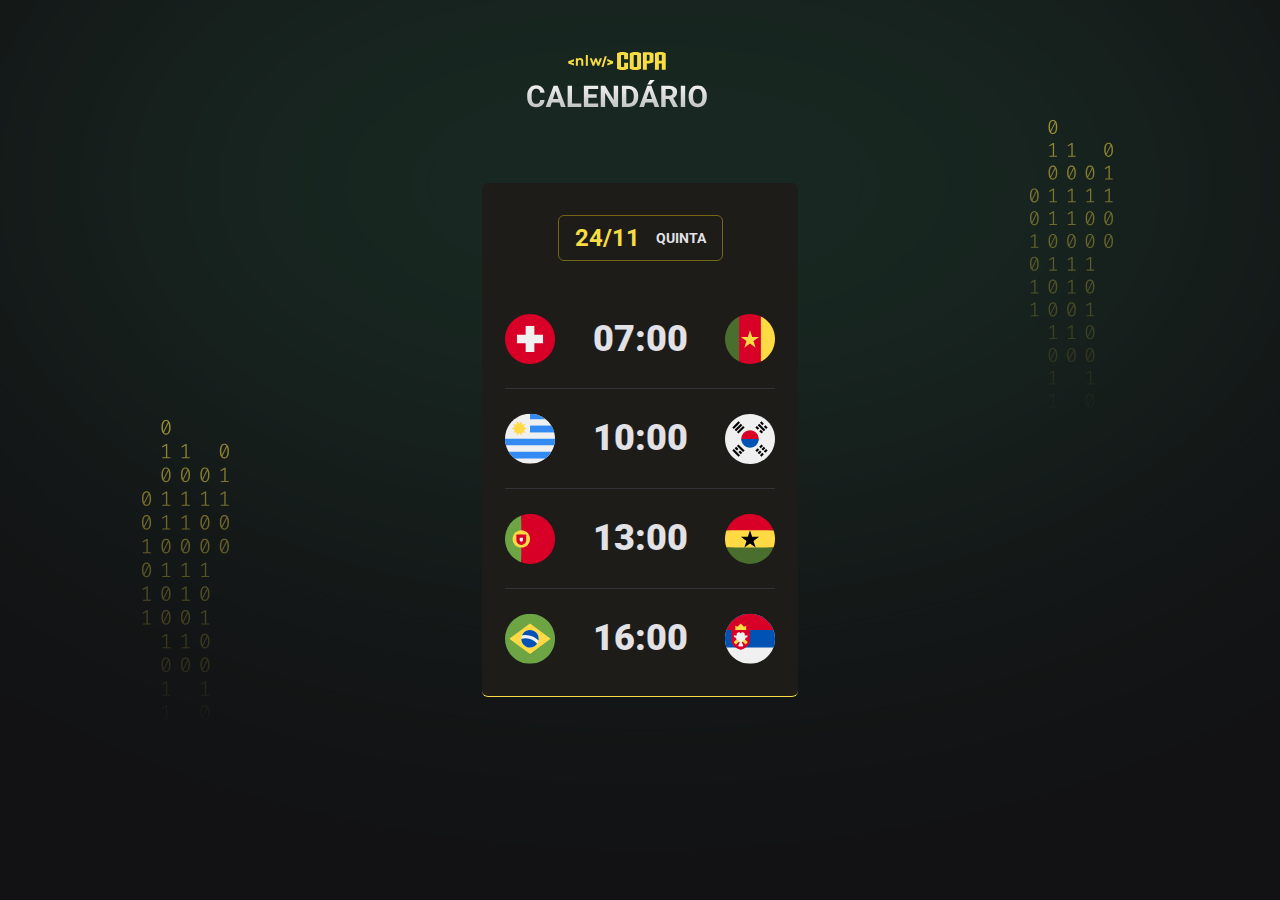
==== index.html @ ba9fca5a "aula 01 e 02" ====
<!DOCTYPE html>
<html lang="pt-br">
<head>
    <meta charset="UTF-8">
    <meta http-equiv="X-UA-Compatible" content="IE=edge">
    <meta name="viewport" content="width=device-width, initial-scale=1.0">
    <title>Calendário de Jogos da Copa</title>
    <link rel="stylesheet" href="./style.css">
    <link rel="preconnect" href="https://fonts.googleapis.com">
    <link rel="preconnect" href="https://fonts.gstatic.com" crossorigin>
    <link href="https://fonts.googleapis.com/css2?family=Roboto:wght@700;900&display=swap" rel="stylesheet">
</head>
<body>
    <div id="app">
        <header>
            <img src="./assets/logo.svg" alt="Logo da NLW">
        </header>
        <main id="cards">
            <div class="card">
                <h2>24/11 <span>Quinta</span></h2>
                <ul>
                    <li>
                        <img src="./assets/icons/icon-switzerland.svg" alt="Suiça">
                        <strong>07:00</strong>
                        <img src="./assets/icons/icon-cameroon.svg" alt="Camarões">
                    </li>
                    <li>
                        <img src="./assets/icons/icon-uruguay.svg" alt="Uruguai">
                        <strong>10:00</strong>
                        <img src="./assets/icons/icon-south-korea.svg" alt="Koreia do Sul">
                    </li>
                    <li>
                        <img src="./assets/icons/icon-portugal.svg" alt="Portugal">
                        <strong>13:00</strong>
                        <img src="./assets/icons/icon-ghana.svg" alt="Gana">
                    </li>
                    <li>
                        <img src="./assets/icons/icon-brazil.svg" alt="Brasil">
                        <strong>16:00</strong>
                        <img src="./assets/icons/icon-serbia.svg" alt="Servia">
                    </li>
                </ul>
            </div>
        </main>
    </div>
</body>
</html>
---- style.css ----
*{ /* retirar espeaços e preenchimentos colocados pelo navegador*/
    margin: 0;
    padding: 0;
    box-sizing: border-box; /* tamanho da caixa vai ser apartir da borda*/
}

ul {
    list-style: none;
}
body{
    background-color: #121214;
    background-image: url(./assets/background.svg);
    background-position-y: center;
    background-position-x: 55.6%;
}

body * { /*todos os elementos dentro de body*/
    font-family: 'Roboto', sans-serif;

}

#app {    
    width: fit-content; /*encaixar no tamanho da tela disponivel*/
    margin: 52px auto;
}

header{
    margin-bottom: 63px;   
}

.card {
    padding: 32px 23px;
    text-align: center;
    background: #1D1C19;
    border-bottom: 1px solid #F7DD43;
    border-radius: 6px;
    
}

.card h2{
    display: flex;
    justify-content: center;
    align-items: center;
    padding: 8px 16px;
    border: 1px solid #746615;
    border-radius: 6px;
    gap: 16px;
    width: fit-content;
    margin-inline: auto;
    margin-bottom: 53px;
    color: #F7DD43;
}

.card h2 span {
    color: #E1E1E6;
    font-size: 14px;
    text-transform: uppercase;
}

.card ul {
    display: flex;
    flex-direction: column;
    gap: 24px; /*espaço entre cada elemento*/
    width: 270px;
}

.card ul li{
    display: flex;
    align-items: center;
    justify-content: space-between ;
}

.card ul li + li {/* procura um li que tenha um li anterior*/
    border-top: 1px solid #323238;
    padding-top: 24px;
}

.card ul li strong {
    color: #E1E1E6;
    font-weight: 900;
    font-size: 36px;
    line-height: 125%;
}
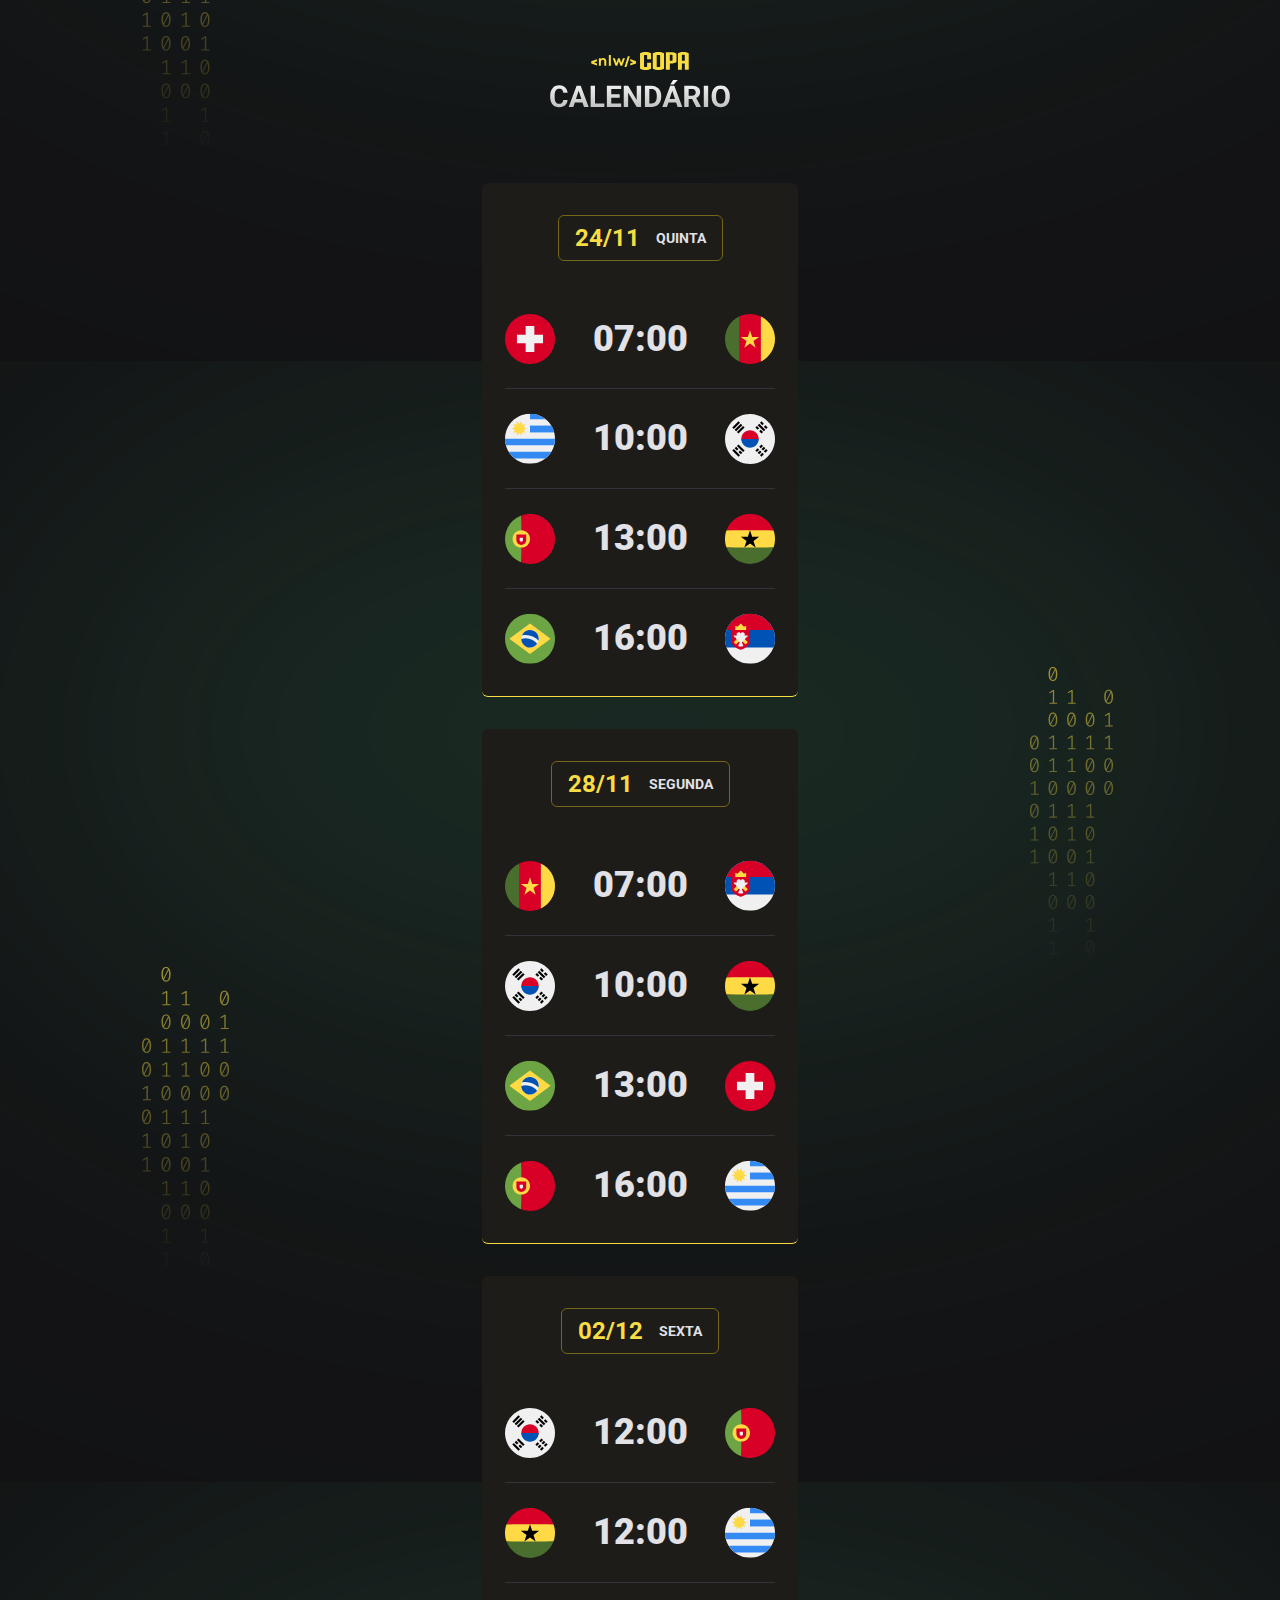
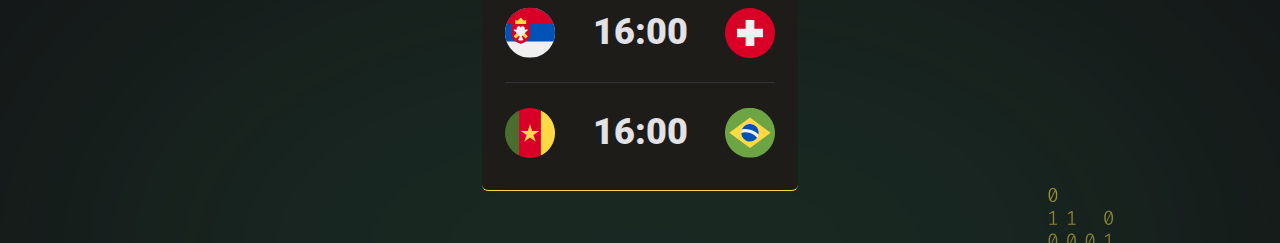
==== commit a011e753: "aula 03" ====
--- a/index.html
+++ b/index.html
@@ -12,36 +12,8 @@
 </head>
 <body>
     <div id="app">
-        <header>
-            <img src="./assets/logo.svg" alt="Logo da NLW">
-        </header>
-        <main id="cards">
-            <div class="card">
-                <h2>24/11 <span>Quinta</span></h2>
-                <ul>
-                    <li>
-                        <img src="./assets/icons/icon-switzerland.svg" alt="Suiça">
-                        <strong>07:00</strong>
-                        <img src="./assets/icons/icon-cameroon.svg" alt="Camarões">
-                    </li>
-                    <li>
-                        <img src="./assets/icons/icon-uruguay.svg" alt="Uruguai">
-                        <strong>10:00</strong>
-                        <img src="./assets/icons/icon-south-korea.svg" alt="Koreia do Sul">
-                    </li>
-                    <li>
-                        <img src="./assets/icons/icon-portugal.svg" alt="Portugal">
-                        <strong>13:00</strong>
-                        <img src="./assets/icons/icon-ghana.svg" alt="Gana">
-                    </li>
-                    <li>
-                        <img src="./assets/icons/icon-brazil.svg" alt="Brasil">
-                        <strong>16:00</strong>
-                        <img src="./assets/icons/icon-serbia.svg" alt="Servia">
-                    </li>
-                </ul>
-            </div>
-        </main>
+       
     </div>
+    <script src="./main.js"></script>
 </body>
 </html>--- a/style.css
+++ b/style.css
@@ -25,7 +25,13 @@
 }
 
 header{
-    margin-bottom: 63px;   
+    margin-bottom: 63px;
+    text-align: center;
+}
+#cards{
+    display: flex;
+    flex-direction: column;
+    gap: 32px;
 }
 
 .card {
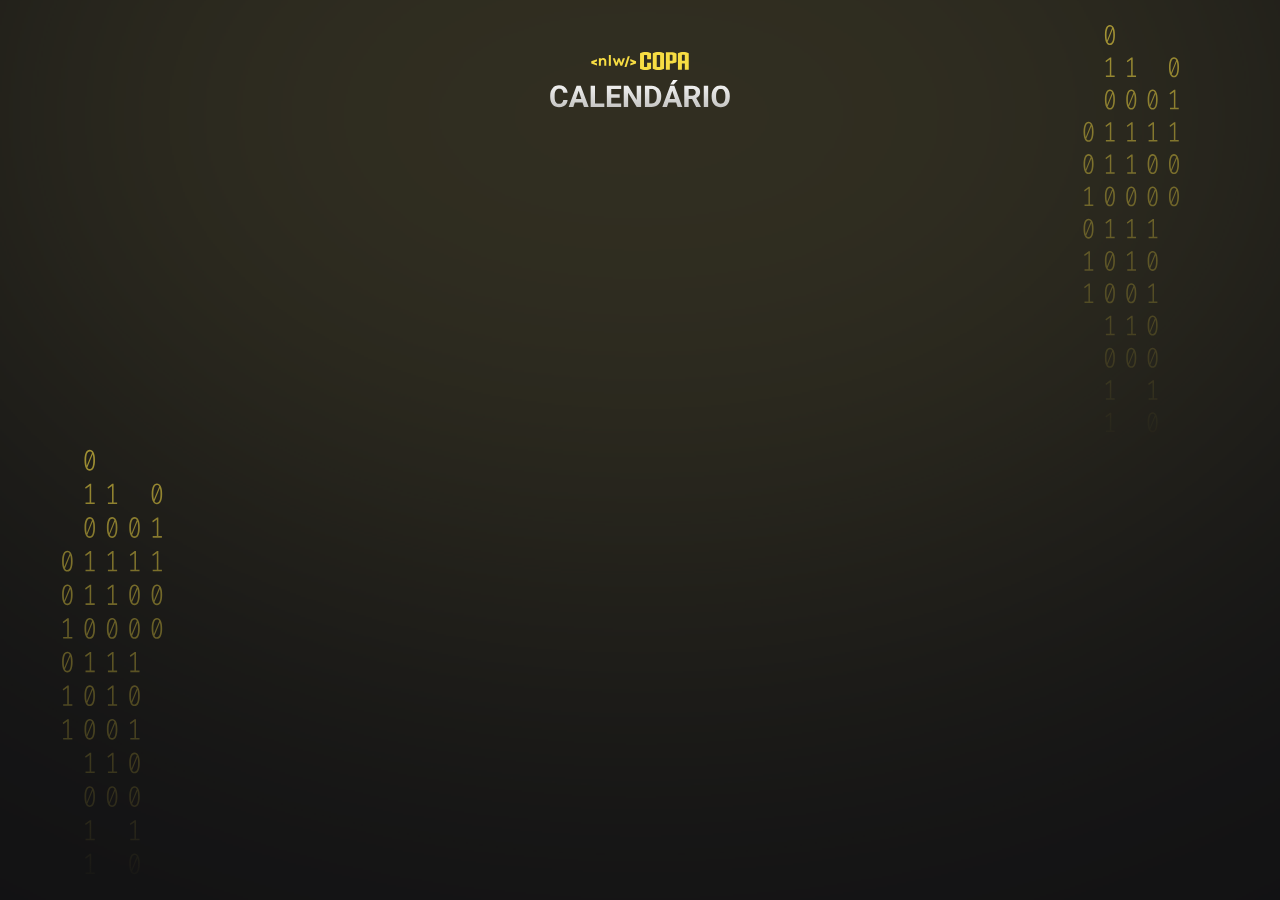
==== commit 4451f72d: "aula04" ====
--- a/index.html
+++ b/index.html
@@ -10,9 +10,12 @@
     <link rel="preconnect" href="https://fonts.gstatic.com" crossorigin>
     <link href="https://fonts.googleapis.com/css2?family=Roboto:wght@700;900&display=swap" rel="stylesheet">
 </head>
-<body>
+<body class="germany">
     <div id="app">
-       
+        <header>
+            <img src="./assets/logo.svg" alt="Logo da NLW">
+        </header>
+        <main id="cards"></main>
     </div>
     <script src="./main.js"></script>
 </body>
--- a/style.css
+++ b/style.css
@@ -7,12 +7,40 @@
 ul {
     list-style: none;
 }
+
+:root{
+    --primeiro-cartao-cor: #F7DD43;
+    --borda-primeiro-cartao: #746615;
+    --cor-de-fundo-cartao: #1D1C19;
+    --background:url(./assets/backgrounds/background-yellow.svg)
+}
 body{
     background-color: #121214;
-    background-image: url(./assets/background.svg);
-    background-position-y: center;
-    background-position-x: 55.6%;
+    background-image: var(--background);
+    background-position: top center;  
+    background-repeat: no-repeat;
+    background-size: cover;
+    
 }
+body.blue{
+    --primeiro-cartao-cor: #338AF3;
+    --borda-primeiro-cartao: #338AF3;
+    --cor-de-fundo-cartao: #202024;
+    --background:url(./assets/backgrounds/background-blue.svg)
+}
+body.green{
+    --primeiro-cartao-cor: #047C3F;
+    --borda-primeiro-cartao: #047C3F;
+    --cor-de-fundo-cartao: #1A1F1B;
+    --background:url(./assets/backgrounds/background-green.svg)
+}
+body.germany{
+    --primeiro-cartao-cor: red;
+    --borda-primeiro-cartao: red;
+    --cor-de-fundo-cartao: #1D1C19;
+    --background:url(./assets/backgrounds/background-yellow.svg)
+}
+
 
 body * { /*todos os elementos dentro de body*/
     font-family: 'Roboto', sans-serif;
@@ -21,7 +49,8 @@
 
 #app {    
     width: fit-content; /*encaixar no tamanho da tela disponivel*/
-    margin: 52px auto;
+    margin: auto;
+    padding-top: 52px;
 }
 
 header{
@@ -37,10 +66,33 @@
 .card {
     padding: 32px 23px;
     text-align: center;
-    background: #1D1C19;
-    border-bottom: 1px solid #F7DD43;
+    background: var(--cor-de-fundo-cartao);
+    border-bottom: 1px solid var(--primeiro-cartao-cor);
     border-radius: 6px;
+    margin-bottom: 5px;
     
+}
+.card ul li img:hover {
+    transform: scale(1.1);
+    
+}
+.card ul li img {
+    transition: transform 0.3s ;
+}
+
+.card{
+    opacity: 0;
+    animation: aparecer .3s forwards; /* mantem a s opções do keyframes*/
+}
+
+@keyframes aparecer {
+    0% {
+        transform: translateY(-50px);
+        opacity: 0;
+    }
+    100% {
+        opacity: 1;
+    }
 }
 
 .card h2{
@@ -48,7 +100,7 @@
     justify-content: center;
     align-items: center;
     padding: 8px 16px;
-    border: 1px solid #746615;
+    border: 1px solid var(--borda-primeiro-cartao);
     border-radius: 6px;
     gap: 16px;
     width: fit-content;
@@ -88,3 +140,11 @@
     line-height: 125%;
 }
 
+@media (min-width: 700px){
+    #cards {
+        /*max-width: 700px;*/
+        flex-direction: row;
+        flex-wrap: wrap; /* se transbordar joga pra baixo*/
+        align-items: center;
+    }
+}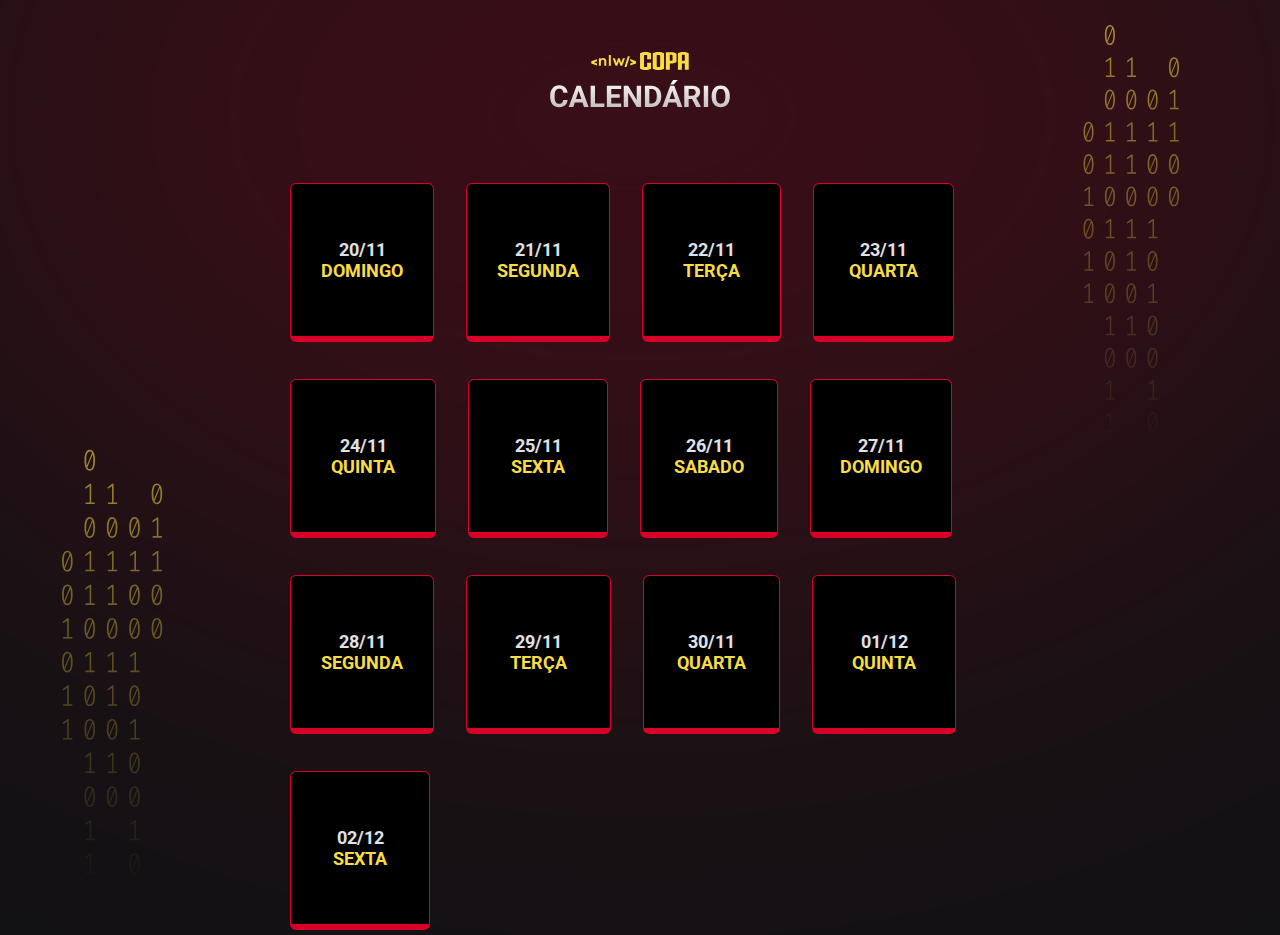
==== commit a8b80a14: "continuando jogos" ====
--- a/index.html
+++ b/index.html
@@ -5,18 +5,19 @@
     <meta http-equiv="X-UA-Compatible" content="IE=edge">
     <meta name="viewport" content="width=device-width, initial-scale=1.0">
     <title>Calendário de Jogos da Copa</title>
-    <link rel="stylesheet" href="./style.css">
+    <link rel="stylesheet" href="./CSS/index.css">
     <link rel="preconnect" href="https://fonts.googleapis.com">
     <link rel="preconnect" href="https://fonts.gstatic.com" crossorigin>
     <link href="https://fonts.googleapis.com/css2?family=Roboto:wght@700;900&display=swap" rel="stylesheet">
 </head>
-<body class="germany">
+<body class="">
     <div id="app">
         <header>
             <img src="./assets/logo.svg" alt="Logo da NLW">
         </header>
         <main id="cards"></main>
     </div>
-    <script src="./main.js"></script>
+    
+    <script src="./Javascript/index.js"></script>
 </body>
 </html>--- a/CSS/index.css
+++ b/CSS/index.css
@@ -0,0 +1,123 @@
+*{ /* retirar espeaços e preenchimentos colocados pelo navegador*/
+    margin: 0;
+    padding: 0;
+    box-sizing: border-box; /* tamanho da caixa vai ser apartir da borda*/
+}
+
+
+:root{
+    --primeiro-cartao-cor: #D80027;
+    --cor-texto-cartao: #F7DD43;
+    --borda-primeiro-cartao: #746615;
+    --cor-de-fundo-cartao: black;
+    --background:url(../assets/backgrounds/background-red.svg)
+}
+body{
+    background-color: #121214;
+    background-image: var(--background);
+    background-position: top center;  
+    background-repeat: no-repeat;
+    background-size: cover;
+    
+}
+body.blue{
+    --primeiro-cartao-cor: #338AF3;
+    --borda-primeiro-cartao: #338AF3;
+    --cor-de-fundo-cartao: #202024;
+    --background:url(../assets/backgrounds/background-blue.svg)
+}
+body.green{
+    --primeiro-cartao-cor: #047C3F;
+    --borda-primeiro-cartao: #047C3F;
+    --cor-de-fundo-cartao: #1A1F1B;
+    --background:url(../assets/backgrounds/background-green.svg)
+}
+body.germany{
+    --primeiro-cartao-cor: red;
+    --cor-texto-cartao: #F7DD43;
+    --borda-primeiro-cartao: red;
+    --cor-de-fundo-cartao: #1D1C19;
+    --background:url(../assets/backgrounds/background-yellow.svg)
+}
+
+
+body * { /*todos os elementos dentro de body*/
+    font-family: 'Roboto', sans-serif;
+
+}
+
+#app {    
+    
+    width: fit-content; /*encaixar no tamanho da tela disponivel*/
+    margin: auto;
+    padding-top: 52px;
+    
+}
+
+header{
+    margin-bottom: 63px;
+    text-align: center;
+}
+#cards{
+    display: flex;
+    flex-direction: column;
+    gap: 32px;
+}
+
+.card {
+    text-align: center;
+    background: var(--cor-de-fundo-cartao);
+    border: 1px solid var(--primeiro-cartao-cor);
+    border-bottom: 6px solid var(--primeiro-cartao-cor);    
+    border-radius: 6px;
+    margin-bottom: 5px;
+    transition: transform 0.3s;    
+}
+.card:hover {
+    transform: scale(1.1);
+}
+
+
+.card h2{
+    display: flex;
+    justify-content: center;
+    align-items: center;
+    gap: 16px;
+    width: fit-content;
+    margin-inline: auto;
+}
+.card h2 span {
+    color: var(--cor-texto-cartao);
+    font-size: 18px;
+    text-transform: uppercase;
+}
+
+a:link{
+    text-decoration: none;
+}
+
+.card h3{
+    display: flex;
+    justify-content: center;
+    align-items: center;
+    border-radius: 6px;
+    gap: 16px;
+    width: fit-content;
+    margin-inline: auto;
+    color: #F7DD43;
+}
+
+.card h3 span {
+    color: #E1E1E6;
+    font-size: 18px;
+    text-transform: uppercase;
+}
+
+@media (min-width: 700px){
+    #cards {
+        max-width: 700px;
+        flex-direction: row;
+        flex-wrap: wrap; /* se transbordar joga pra baixo*/
+        align-items: center;
+    }
+}